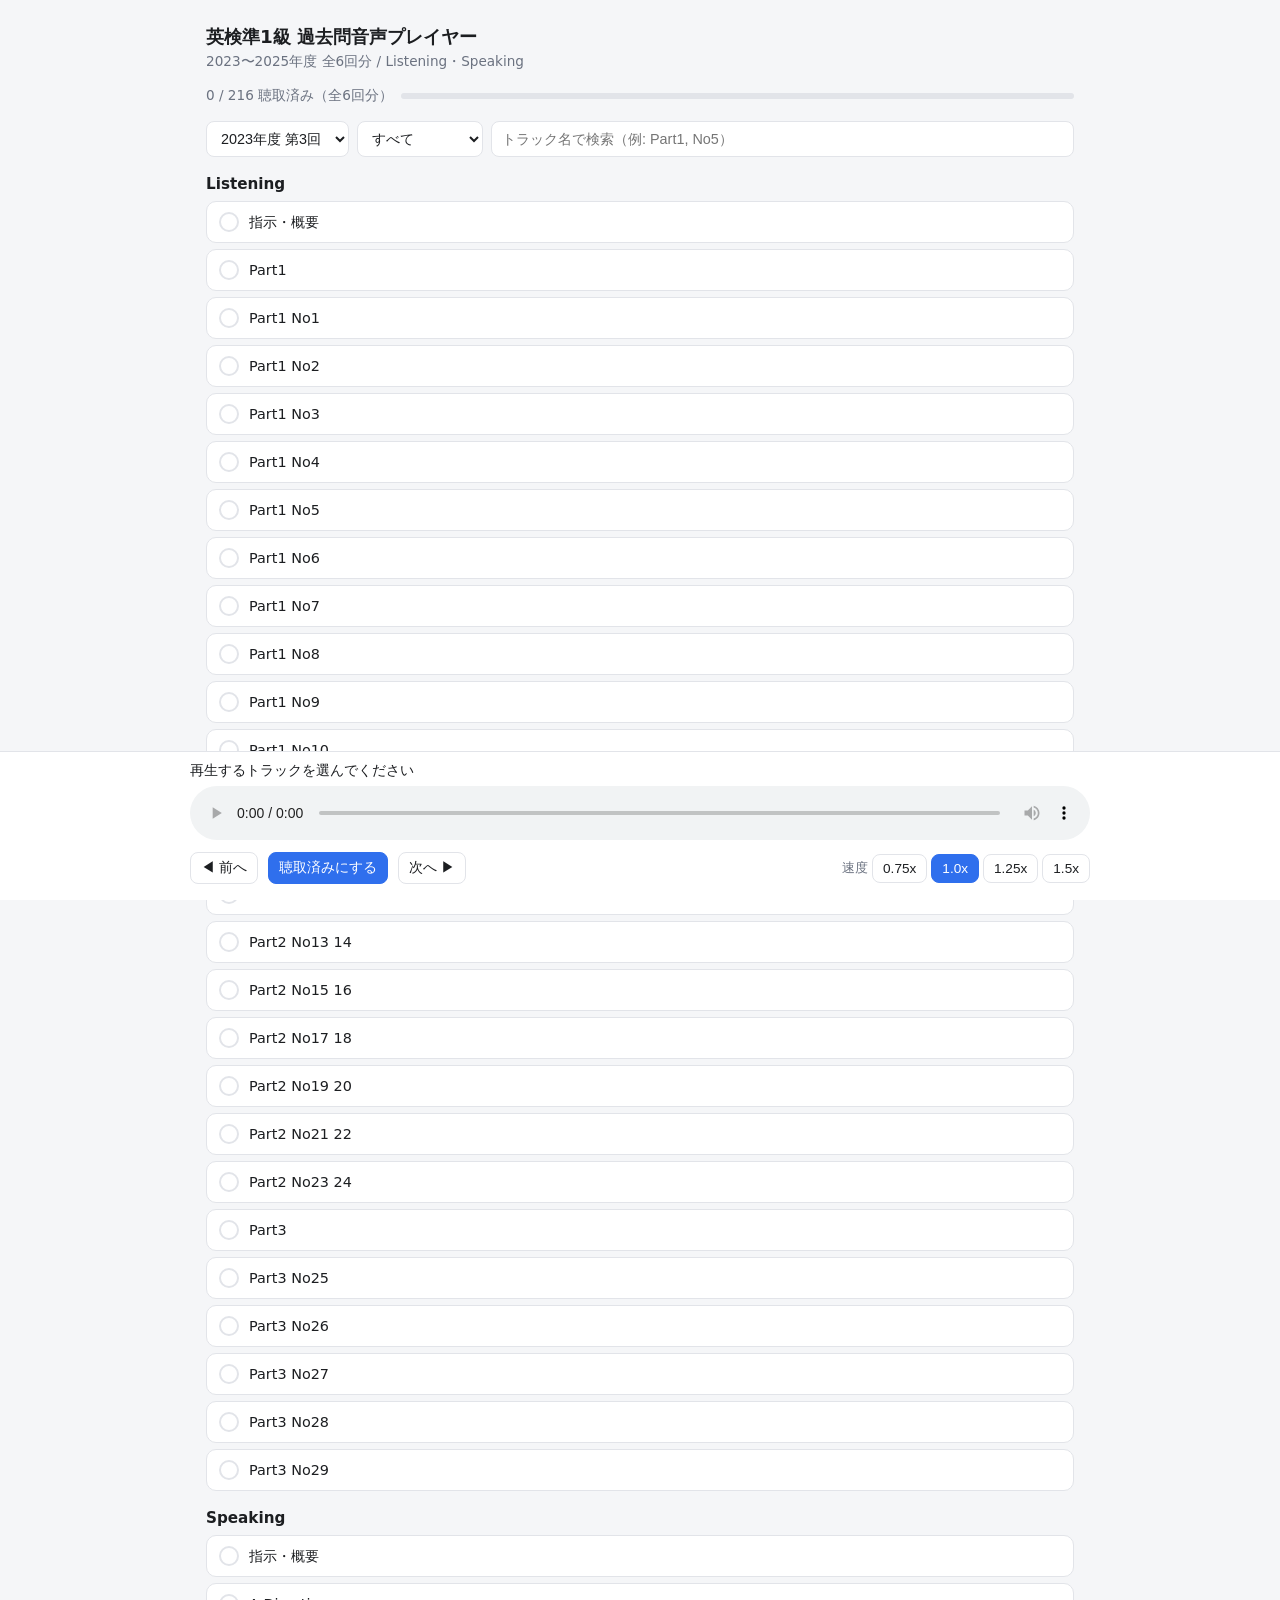
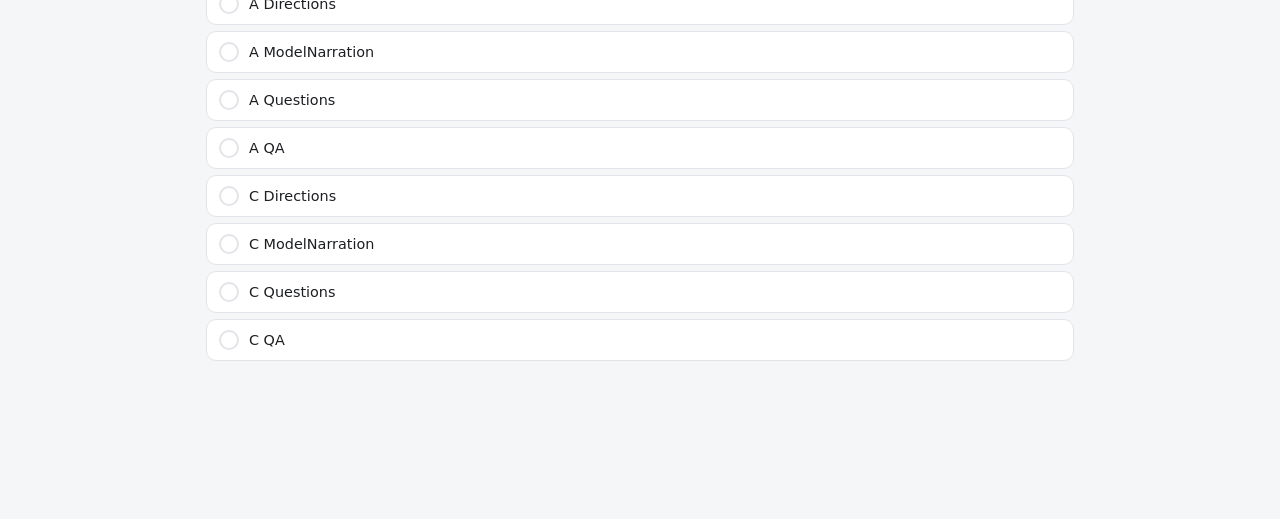
==== index.html @ 92bd64da "英検準1級 過去問音声プレイヤー（2023年度第3回〜2025年度第2回、全6回分）" ====
<!DOCTYPE html>
<html lang="ja">
<head>
<meta charset="UTF-8">
<meta name="viewport" content="width=device-width, initial-scale=1.0">
<meta name="robots" content="noindex, nofollow">
<title>英検準1級 過去問音声プレイヤー</title>
<style>
  :root {
    color-scheme: light dark;
    --bg: #f5f6f8;
    --panel: #ffffff;
    --text: #1c1e21;
    --muted: #6b7280;
    --border: #e2e4e9;
    --accent: #2f6fed;
    --accent-weak: #e8f0ff;
    --done: #17a34a;
    --done-weak: #e7f8ee;
  }
  @media (prefers-color-scheme: dark) {
    :root {
      --bg: #16181d;
      --panel: #1f2229;
      --text: #eceef1;
      --muted: #9aa0aa;
      --border: #2e323b;
      --accent: #6ea1ff;
      --accent-weak: #22314f;
      --done: #4ade80;
      --done-weak: #16351f;
    }
  }
  * { box-sizing: border-box; }
  body {
    margin: 0;
    font-family: "Hiragino Sans", "Yu Gothic", system-ui, sans-serif;
    background: var(--bg);
    color: var(--text);
  }
  .layout {
    max-width: 900px;
    margin: 0 auto;
    padding: 16px 16px 140px;
  }
  h1 {
    font-size: 1.15rem;
    margin: 8px 0 4px;
  }
  .sub {
    color: var(--muted);
    font-size: 0.85rem;
    margin-bottom: 16px;
  }
  .filters {
    display: flex;
    flex-wrap: wrap;
    gap: 8px;
    margin-bottom: 12px;
  }
  select, input[type="text"] {
    background: var(--panel);
    border: 1px solid var(--border);
    color: var(--text);
    border-radius: 8px;
    padding: 8px 10px;
    font-size: 0.9rem;
  }
  input[type="text"] {
    flex: 1;
    min-width: 160px;
  }
  .progress-summary {
    display: flex;
    align-items: center;
    gap: 8px;
    margin-bottom: 16px;
    font-size: 0.85rem;
    color: var(--muted);
  }
  .progress-bar-outer {
    flex: 1;
    height: 6px;
    border-radius: 3px;
    background: var(--border);
    overflow: hidden;
  }
  .progress-bar-inner {
    height: 100%;
    background: var(--done);
    width: 0%;
  }
  .section-group {
    margin-bottom: 18px;
  }
  .section-title {
    font-weight: 600;
    font-size: 0.95rem;
    margin: 18px 0 8px;
    color: var(--text);
  }
  ul.track-list {
    list-style: none;
    margin: 0;
    padding: 0;
    display: flex;
    flex-direction: column;
    gap: 6px;
  }
  li.track {
    display: flex;
    align-items: center;
    gap: 10px;
    background: var(--panel);
    border: 1px solid var(--border);
    border-radius: 10px;
    padding: 10px 12px;
    cursor: pointer;
  }
  li.track:hover {
    border-color: var(--accent);
  }
  li.track.active {
    background: var(--accent-weak);
    border-color: var(--accent);
  }
  .check {
    width: 20px;
    height: 20px;
    border-radius: 50%;
    border: 2px solid var(--border);
    flex: none;
    display: flex;
    align-items: center;
    justify-content: center;
    font-size: 12px;
  }
  li.track.done .check {
    background: var(--done-weak);
    border-color: var(--done);
    color: var(--done);
  }
  .track-info {
    flex: 1;
    min-width: 0;
  }
  .track-title {
    font-size: 0.9rem;
    white-space: nowrap;
    overflow: hidden;
    text-overflow: ellipsis;
  }
  .track-pos {
    font-size: 0.75rem;
    color: var(--muted);
    flex: none;
  }
  .player-bar {
    position: fixed;
    left: 0;
    right: 0;
    bottom: 0;
    background: var(--panel);
    border-top: 1px solid var(--border);
    padding: 10px 16px 16px;
  }
  .player-inner {
    max-width: 900px;
    margin: 0 auto;
  }
  .player-title {
    font-size: 0.85rem;
    margin-bottom: 6px;
    white-space: nowrap;
    overflow: hidden;
    text-overflow: ellipsis;
  }
  audio {
    width: 100%;
    margin-bottom: 8px;
  }
  .controls {
    display: flex;
    align-items: center;
    gap: 10px;
    flex-wrap: wrap;
  }
  .controls button {
    background: var(--panel);
    border: 1px solid var(--border);
    color: var(--text);
    border-radius: 8px;
    padding: 6px 10px;
    font-size: 0.85rem;
    cursor: pointer;
  }
  .controls button:hover {
    border-color: var(--accent);
  }
  .controls button.primary {
    background: var(--accent);
    color: #fff;
    border-color: var(--accent);
  }
  .speed-group {
    display: flex;
    align-items: center;
    gap: 4px;
    margin-left: auto;
  }
  .speed-group span {
    font-size: 0.8rem;
    color: var(--muted);
  }
  .speed-group button.active {
    background: var(--accent);
    color: #fff;
    border-color: var(--accent);
  }
  .empty {
    color: var(--muted);
    font-size: 0.85rem;
    padding: 20px 0;
    text-align: center;
  }
</style>
</head>
<body>
<div class="layout">
  <h1>英検準1級 過去問音声プレイヤー</h1>
  <div class="sub" id="subLine">2023〜2025年度 全6回分 / Listening・Speaking</div>

  <div class="progress-summary">
    <span id="progressText">0 / 0 聴取済み</span>
    <div class="progress-bar-outer"><div class="progress-bar-inner" id="progressBar"></div></div>
  </div>

  <div class="filters">
    <select id="roundFilter"></select>
    <select id="statusFilter">
      <option value="all">すべて</option>
      <option value="done">聴取済みのみ</option>
      <option value="notdone">未聴のみ</option>
    </select>
    <input type="text" id="searchBox" placeholder="トラック名で検索（例: Part1, No5）">
  </div>

  <div id="listContainer"></div>
</div>

<div class="player-bar">
  <div class="player-inner">
    <div class="player-title" id="nowPlayingTitle">再生するトラックを選んでください</div>
    <audio id="audioEl" controls></audio>
    <div class="controls">
      <button id="prevBtn">◀ 前へ</button>
      <button id="markDoneBtn" class="primary">聴取済みにする</button>
      <button id="nextBtn">次へ ▶</button>
      <div class="speed-group">
        <span>速度</span>
        <button data-speed="0.75">0.75x</button>
        <button data-speed="1.0" class="active">1.0x</button>
        <button data-speed="1.25">1.25x</button>
        <button data-speed="1.5">1.5x</button>
      </div>
    </div>
  </div>
</div>

<script>
const STORAGE_KEY = "eiken_junichikyu_kakomon_progress_v1";

function loadProgress() {
  try {
    return JSON.parse(localStorage.getItem(STORAGE_KEY)) || {};
  } catch (e) {
    return {};
  }
}
function saveProgress(progress) {
  localStorage.setItem(STORAGE_KEY, JSON.stringify(progress));
}

let roundsData = {};   // raw tracks.json
let allTracks = [];    // flattened { id, file, name, roundKey, roundLabel, sectionKey, sectionLabel }
let tracks = [];       // tracks belonging to the selected round (used for prev/next navigation)
let progress = loadProgress();
let currentIndex = -1; // index into `tracks`
let filtered = [];

const audioEl = document.getElementById("audioEl");
const nowPlayingTitle = document.getElementById("nowPlayingTitle");
const listContainer = document.getElementById("listContainer");
const roundFilter = document.getElementById("roundFilter");
const statusFilter = document.getElementById("statusFilter");
const searchBox = document.getElementById("searchBox");
const progressText = document.getElementById("progressText");
const progressBar = document.getElementById("progressBar");

function getEntry(id) {
  return progress[id] || { done: false, position: 0 };
}
function setEntry(id, patch) {
  progress[id] = { ...getEntry(id), ...patch };
  saveProgress(progress);
}

function buildRoundOptions() {
  const keys = Object.keys(roundsData);
  roundFilter.innerHTML = keys
    .map(k => `<option value="${k}">${roundsData[k].label}</option>`)
    .join("");
}

function tracksForRound(roundKey) {
  const round = roundsData[roundKey];
  if (!round) return [];
  const out = [];
  for (const section of round.sections) {
    for (const t of section.tracks) {
      out.push({
        id: t.file,
        file: t.file,
        name: t.name,
        roundKey,
        roundLabel: round.label,
        sectionKey: section.key,
        sectionLabel: section.label,
      });
    }
  }
  return out;
}

function applyFilters() {
  const roundKey = roundFilter.value;
  tracks = tracksForRound(roundKey);

  const status = statusFilter.value;
  const q = searchBox.value.trim().toLowerCase();

  filtered = tracks.filter(t => {
    const done = getEntry(t.id).done;
    if (status === "done" && !done) return false;
    if (status === "notdone" && done) return false;
    if (q) {
      const hay = (t.sectionLabel + " " + t.name).toLowerCase();
      if (!hay.includes(q)) return false;
    }
    return true;
  });

  currentIndex = -1;
  renderList();
}

function renderProgressSummary() {
  const doneCount = allTracks.filter(t => getEntry(t.id).done).length;
  progressText.textContent = `${doneCount} / ${allTracks.length} 聴取済み（全6回分）`;
  progressBar.style.width = allTracks.length ? `${(doneCount / allTracks.length) * 100}%` : "0%";
}

function renderList() {
  renderProgressSummary();
  listContainer.innerHTML = "";

  if (filtered.length === 0) {
    listContainer.innerHTML = '<div class="empty">条件に一致するトラックがありません</div>';
    return;
  }

  const bySection = {};
  for (const t of filtered) {
    (bySection[t.sectionKey] ??= { label: t.sectionLabel, items: [] }).items.push(t);
  }

  for (const sectionKey of Object.keys(bySection)) {
    const group = document.createElement("div");
    group.className = "section-group";

    const title = document.createElement("div");
    title.className = "section-title";
    title.textContent = bySection[sectionKey].label;
    group.appendChild(title);

    const ul = document.createElement("ul");
    ul.className = "track-list";

    for (const t of bySection[sectionKey].items) {
      const entry = getEntry(t.id);
      const activeId = currentIndex >= 0 ? tracks[currentIndex]?.id : null;
      const li = document.createElement("li");
      li.className = "track" + (entry.done ? " done" : "") + (activeId === t.id ? " active" : "");

      const check = document.createElement("div");
      check.className = "check";
      check.textContent = entry.done ? "✓" : "";
      check.title = "クリックで聴取済み/未聴を切り替え";
      check.addEventListener("click", (e) => {
        e.stopPropagation();
        setEntry(t.id, { done: !entry.done });
        applyFilters();
      });

      const info = document.createElement("div");
      info.className = "track-info";
      const titleDiv = document.createElement("div");
      titleDiv.className = "track-title";
      titleDiv.textContent = t.name;
      info.appendChild(titleDiv);

      const posDiv = document.createElement("div");
      posDiv.className = "track-pos";
      posDiv.textContent = entry.position > 0 ? formatTime(entry.position) + "〜" : "";

      li.appendChild(check);
      li.appendChild(info);
      li.appendChild(posDiv);

      li.addEventListener("click", () => playTrackById(t.id));

      ul.appendChild(li);
    }

    group.appendChild(ul);
    listContainer.appendChild(group);
  }
}

function formatTime(sec) {
  sec = Math.floor(sec);
  const m = Math.floor(sec / 60);
  const s = sec % 60;
  return `${m}:${String(s).padStart(2, "0")}`;
}

function playTrackById(id) {
  const idx = tracks.findIndex(t => t.id === id);
  if (idx === -1) return;
  playTrackByIndex(idx);
}

function playTrackByIndex(idx) {
  if (idx < 0 || idx >= tracks.length) return;
  currentIndex = idx;
  const t = tracks[idx];
  const entry = getEntry(t.id);

  audioEl.src = t.file;
  nowPlayingTitle.textContent = `${t.sectionLabel} — ${t.name}`;

  audioEl.addEventListener("loadedmetadata", function onLoaded() {
    if (entry.position && entry.position < audioEl.duration - 2) {
      audioEl.currentTime = entry.position;
    }
    audioEl.removeEventListener("loadedmetadata", onLoaded);
  });

  audioEl.play().catch(() => {});
  renderList();
}

let saveTimer = null;
audioEl.addEventListener("timeupdate", () => {
  if (currentIndex === -1) return;
  const t = tracks[currentIndex];
  clearTimeout(saveTimer);
  saveTimer = setTimeout(() => {
    setEntry(t.id, { position: audioEl.currentTime });
  }, 500);
});

audioEl.addEventListener("ended", () => {
  if (currentIndex === -1) return;
  const t = tracks[currentIndex];
  setEntry(t.id, { done: true, position: 0 });
  renderList();
});

document.getElementById("markDoneBtn").addEventListener("click", () => {
  if (currentIndex === -1) return;
  const t = tracks[currentIndex];
  const entry = getEntry(t.id);
  setEntry(t.id, { done: !entry.done });
  renderList();
});

document.getElementById("prevBtn").addEventListener("click", () => {
  if (filtered.length === 0 || currentIndex === -1) return;
  const posInFiltered = filtered.findIndex(t => t.id === tracks[currentIndex].id);
  if (posInFiltered > 0) playTrackById(filtered[posInFiltered - 1].id);
});
document.getElementById("nextBtn").addEventListener("click", () => {
  if (filtered.length === 0) return;
  if (currentIndex === -1) { playTrackById(filtered[0].id); return; }
  const posInFiltered = filtered.findIndex(t => t.id === tracks[currentIndex].id);
  if (posInFiltered >= 0 && posInFiltered < filtered.length - 1) {
    playTrackById(filtered[posInFiltered + 1].id);
  }
});

document.querySelectorAll(".speed-group button").forEach(btn => {
  btn.addEventListener("click", () => {
    audioEl.playbackRate = parseFloat(btn.dataset.speed);
    document.querySelectorAll(".speed-group button").forEach(b => b.classList.toggle("active", b === btn));
  });
});

roundFilter.addEventListener("change", applyFilters);
statusFilter.addEventListener("change", applyFilters);
searchBox.addEventListener("input", applyFilters);

fetch("tracks.json")
  .then(res => res.json())
  .then(data => {
    roundsData = data;
    allTracks = Object.keys(roundsData).flatMap(k => tracksForRound(k));
    buildRoundOptions();
    applyFilters();
  })
  .catch(err => {
    listContainer.innerHTML = '<div class="empty">tracks.json の読み込みに失敗しました。ローカルサーバー経由で開いてください（file:// 直接だと動きません）。</div>';
    console.error(err);
  });
</script>
</body>
</html>
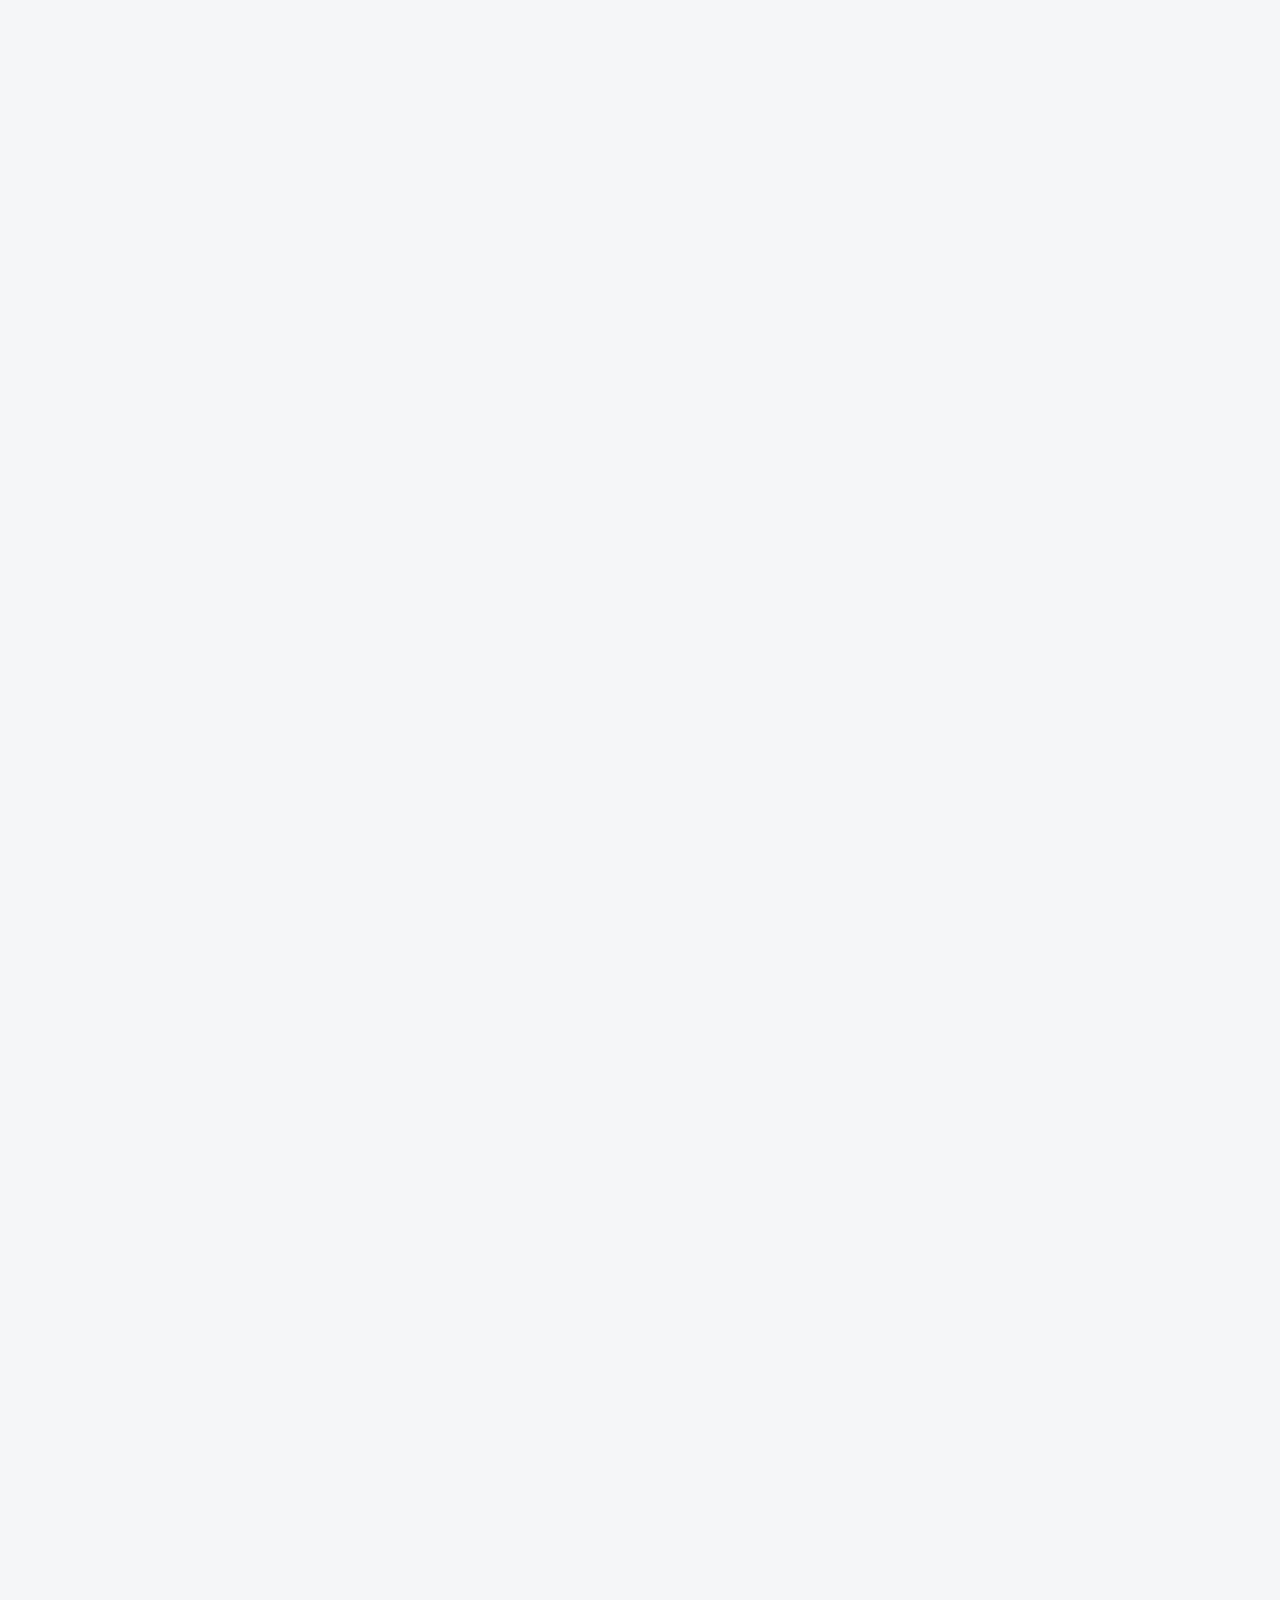
==== commit 9229d3d7: "アクセスゲートを適用 Co-Authored-By: Claude Sonnet 5 <noreply@anthropic.com>" ====
--- a/index.html
+++ b/index.html
@@ -4,6 +4,8 @@
 <meta charset="UTF-8">
 <meta name="viewport" content="width=device-width, initial-scale=1.0">
 <meta name="robots" content="noindex, nofollow">
+<style>html{visibility:hidden}</style>
+<script src="https://my-portal-ryu.netlify.app/access-gate.js"></script>
 <title>英検準1級 過去問音声プレイヤー</title>
 <style>
   :root {
@@ -475,6 +477,11 @@
   const t = tracks[currentIndex];
   setEntry(t.id, { done: true, position: 0 });
   renderList();
+
+  const posInFiltered = filtered.findIndex(x => x.id === t.id);
+  if (posInFiltered >= 0 && posInFiltered < filtered.length - 1) {
+    playTrackById(filtered[posInFiltered + 1].id);
+  }
 });
 
 document.getElementById("markDoneBtn").addEventListener("click", () => {
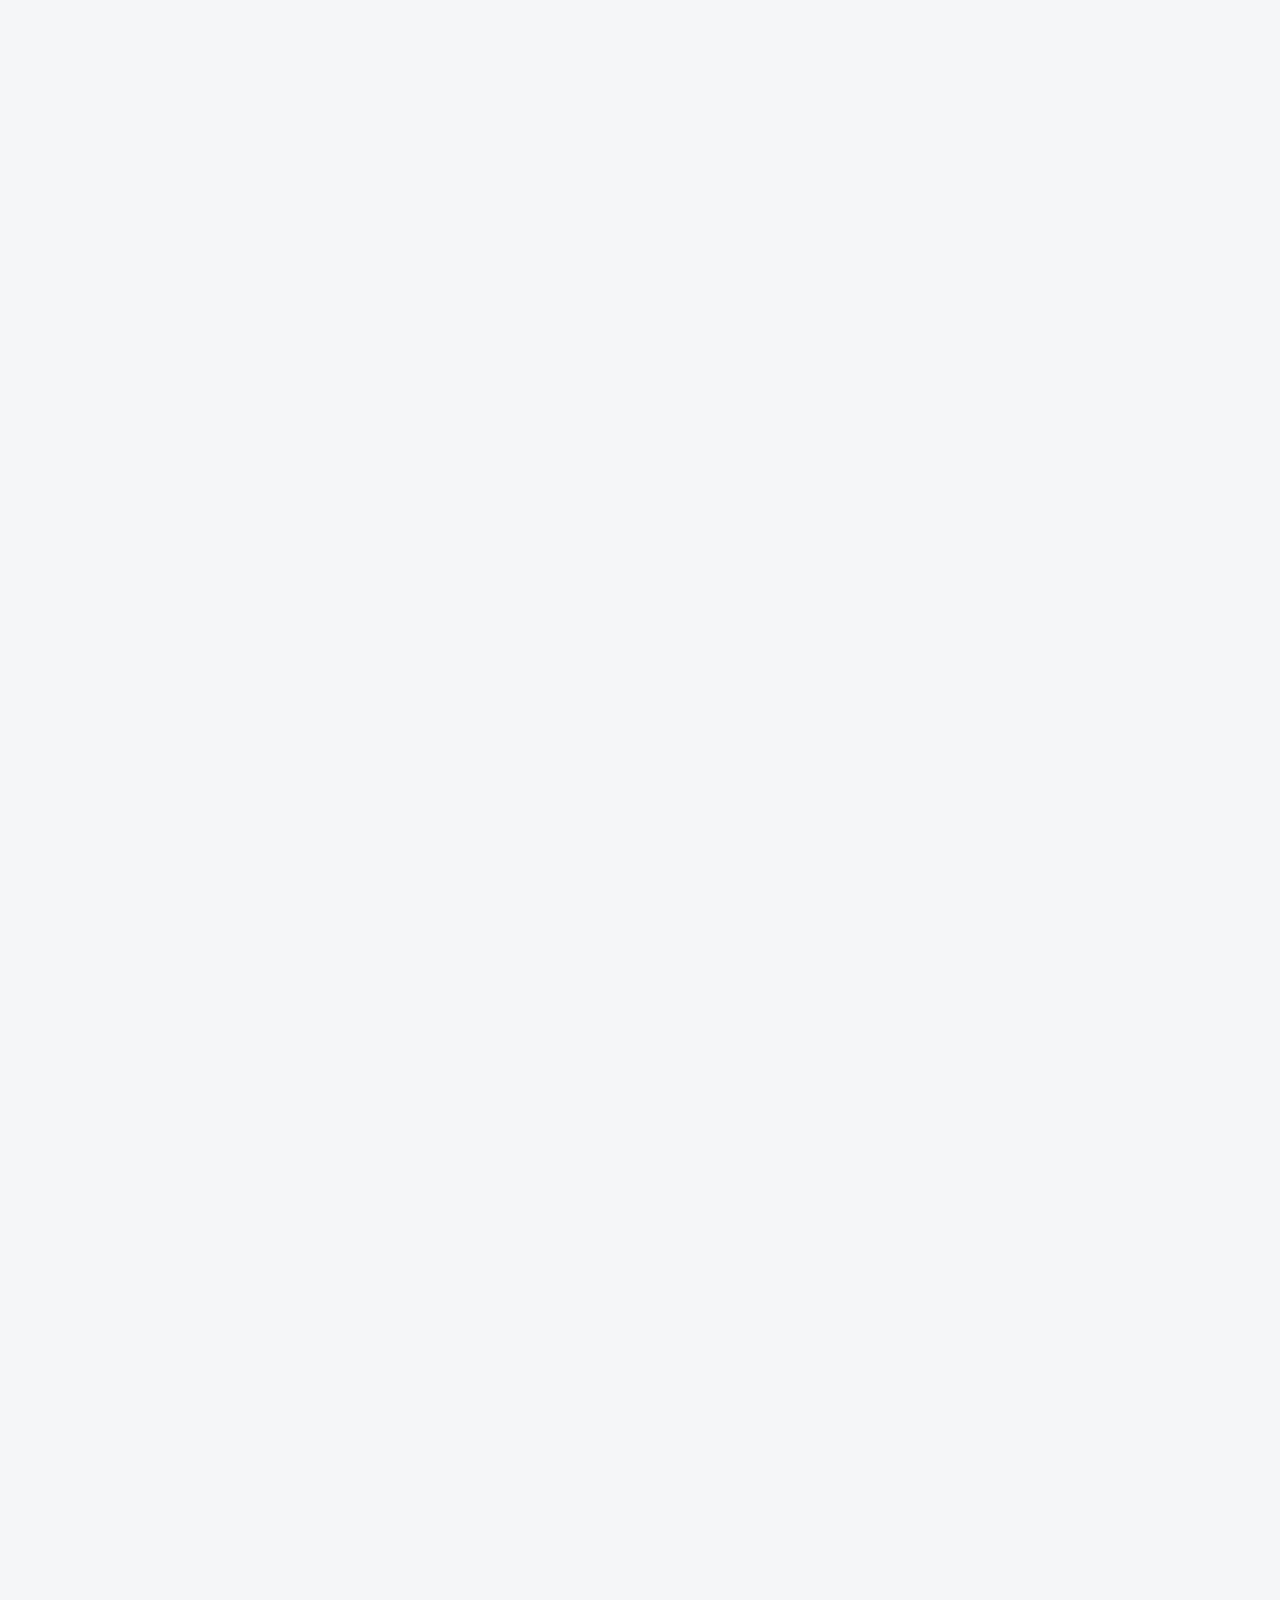
==== commit 8f1c8d32: "リスニング マークシート機能を追加 音声を聞きながら選択肢をマーク・自己採点できる listening-marksheet.html を追加。 tracks.json と同じデータを file:// " ====
--- a/index.html
+++ b/index.html
@@ -231,6 +231,7 @@
 <div class="layout">
   <h1>英検準1級 過去問音声プレイヤー</h1>
   <div class="sub" id="subLine">2023〜2025年度 全6回分 / Listening・Speaking</div>
+  <div style="text-align:center;margin-bottom:10px;"><a href="listening-marksheet.html" style="color:#2f6fed;font-size:13px;">&#9654; マークシート形式で解答・自己採点する</a></div>
 
   <div class="progress-summary">
     <span id="progressText">0 / 0 聴取済み</span>
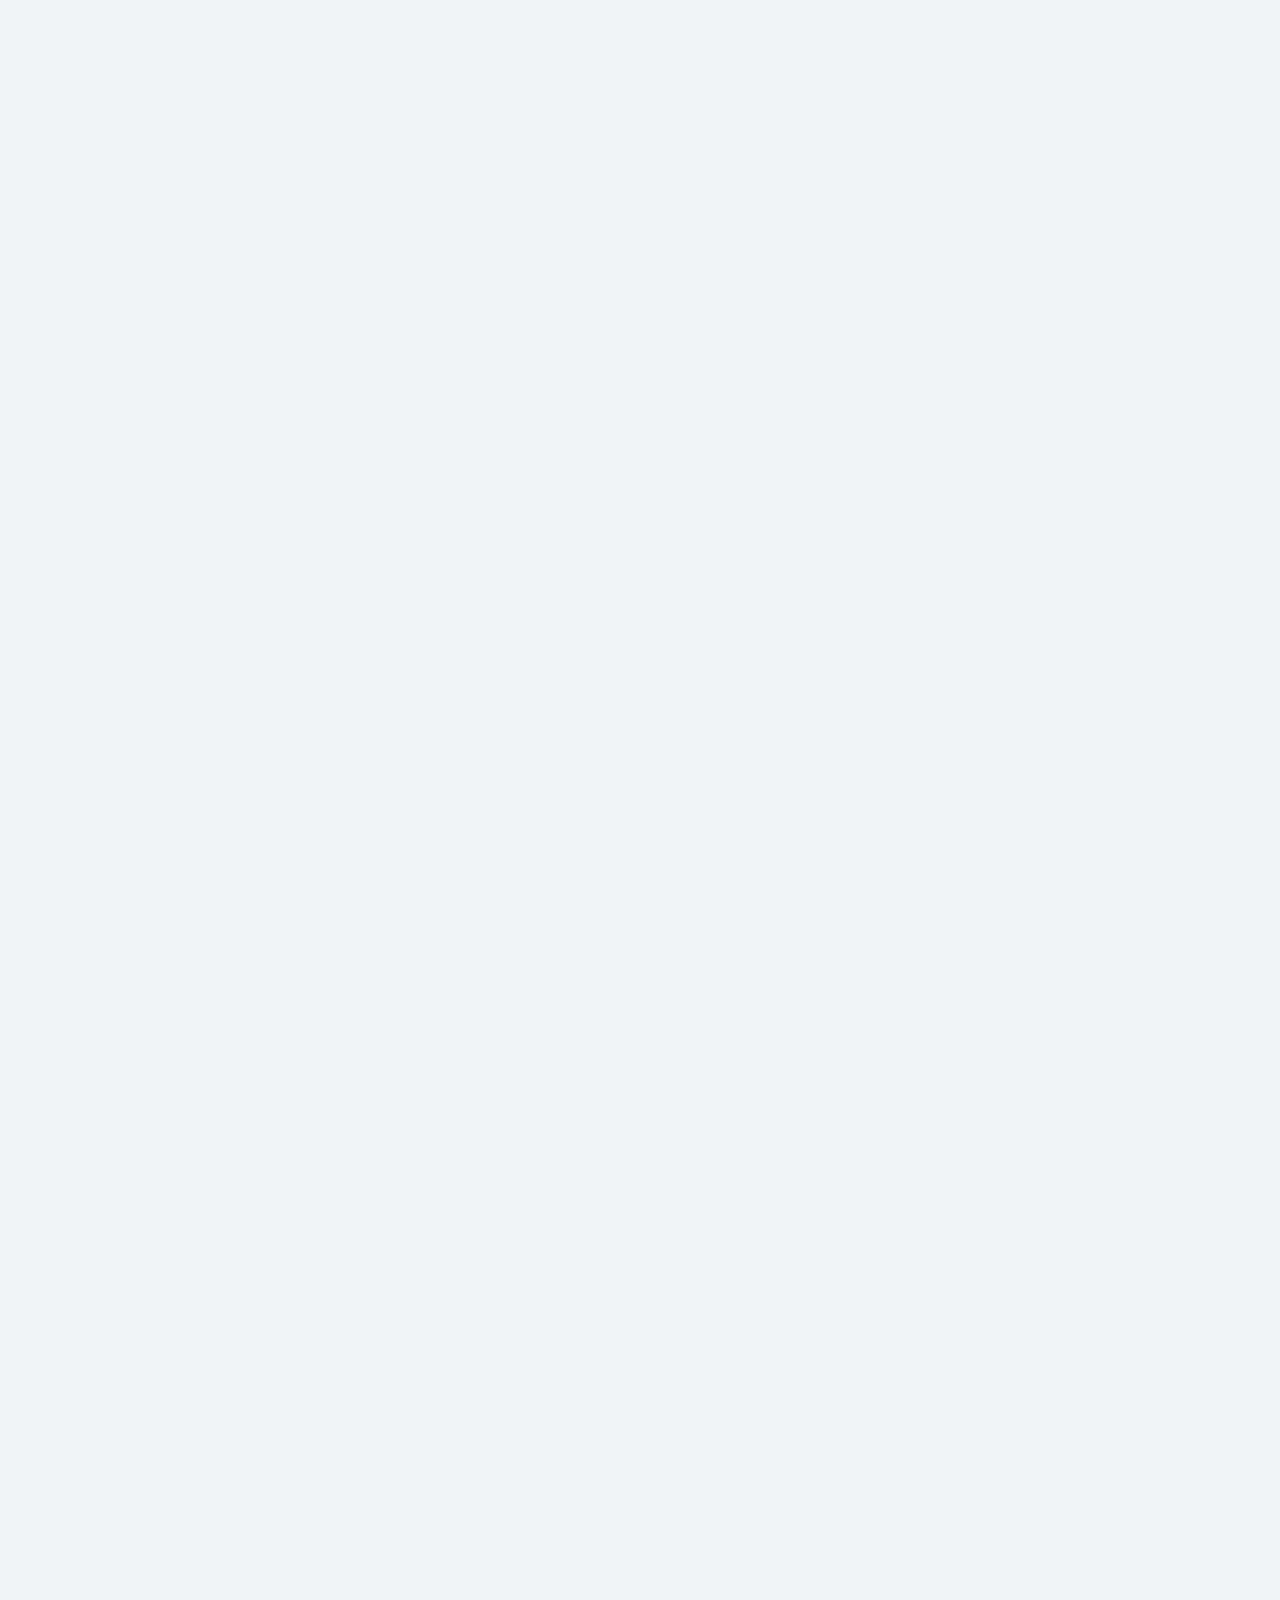
==== commit 44e0992d: "見た目をポータルにそろえる（theme.css・ダーク） Co-Authored-By: Claude Opus 5.5 <noreply@anthropic.com> Claude-Session:" ====
--- a/index.html
+++ b/index.html
@@ -2,6 +2,11 @@
 <html lang="ja">
 <head>
 <meta charset="UTF-8">
+<meta name="color-scheme" content="light dark">
+<meta name="theme-color" content="#02060b" media="(prefers-color-scheme: dark)">
+<meta name="theme-color" content="#f2f5f8" media="(prefers-color-scheme: light)">
+<link rel="stylesheet" href="https://roadto-univ.pages.dev/theme.css">
+<style id="pt-first">html{background:#f2f5f8}@media (prefers-color-scheme: dark){html{background:#02060b}}</style>
 <meta name="viewport" content="width=device-width, initial-scale=1.0">
 <meta name="robots" content="noindex, nofollow">
 <style>html{visibility:hidden}</style>
@@ -226,12 +231,39 @@
     text-align: center;
   }
 </style>
+<style id="pt-align">
+.layout a { color: var(--pt-hud); }
+/* ポータルにそろえる（2026-10-20 Fort様「ポータルからデザインをかけ離れすぎないように」）。色は theme.css の --pt-* */
+/* 入力欄・ボタン・タブの共通の形（ポータルの線と角を落としたボタン） */
+input[type=text], input[type=number], input[type=time], input[type=date], input[type=search], select, textarea { background: var(--pt-bg2); color: var(--pt-text); border: 1px solid var(--pt-line2); border-radius: 0; }
+input:focus, select:focus, textarea:focus { outline: 1px solid var(--pt-hud); outline-offset: 0; border-color: var(--pt-hud); }
+select option { background: var(--pt-panel); color: var(--pt-text); }
+
+:root { --bg: var(--pt-bg); --panel: var(--pt-panel); --text: var(--pt-text); --muted: var(--pt-text2); --border: var(--pt-line2);
+  --accent: var(--pt-hud); --accent-weak: var(--pt-hud-weak); --done: var(--pt-ok); --done-weak: var(--pt-ok-weak); }
+body { font-family: var(--pt-jp); }
+.layout { padding-top: 0; }
+h1.pt-title { font-size: 1.15rem; margin-top: 4px; }
+.mode-tabs { gap: 2px; }
+.mode-tabs button { border: 0; border-radius: 0; background: var(--pt-hud-weak); color: var(--pt-text2); font-weight: 700; font-family: var(--pt-hudfont), var(--pt-jp); clip-path: polygon(10px 0, 100% 0, calc(100% - 10px) 100%, 0 100%); margin-right: -4px; }
+.mode-tabs button.active { background: var(--pt-hud); color: var(--pt-on-hud); }
+li.track { border-radius: 0; }
+li.track.active { box-shadow: inset 2px 0 0 var(--pt-hud); }
+.volume-title, .section-title, .chapter-title { color: var(--pt-amber); font-family: var(--pt-hudfont), var(--pt-jp); letter-spacing: .08em; }
+.track-pos, .progress-summary { font-family: var(--pt-hudfont), var(--pt-jp); }
+.progress-bar-outer { height: 3px; border-radius: 0; background: var(--pt-line); }
+.progress-bar-inner { background: var(--pt-hud); box-shadow: var(--pt-glow); border-radius: 0; }
+.player-bar { border-top: 1px solid var(--pt-line2); box-shadow: 0 -10px 30px -12px rgba(0,0,0,.6); }
+.controls button, .speed-group button, .sync-btn { border-radius: 0; clip-path: var(--pt-cut); }
+.controls button.primary, .speed-group button.active-speed { background: var(--pt-hud); border-color: var(--pt-hud); color: var(--pt-on-hud); }
+</style>
 </head>
-<body>
+<body class="pt-bg">
 <div class="layout">
-  <h1>英検準1級 過去問音声プレイヤー</h1>
+<header class="pt-top"><a class="pt-brand" href="https://roadto-univ.pages.dev/" title="ポータルに戻る"><i></i>FORT_DEX</a><span class="pt-where">英検</span></header>
+  <h1 class="pt-title">英検準1級 過去問音声プレイヤー</h1>
   <div class="sub" id="subLine">2023〜2025年度 全6回分 / Listening・Speaking</div>
-  <div style="text-align:center;margin-bottom:10px;"><a href="listening-marksheet.html" style="color:#2f6fed;font-size:13px;">&#9654; マークシート形式で解答・自己採点する</a></div>
+  <div style="text-align:center;margin-bottom:10px;"><a href="https://eiken-marksheet.pages.dev/準1級/kakomon.html" style="color:#2f6fed;font-size:13px;">&#9654; マークシート演習（筆記・リスニング・Writing）はこちら</a></div>
 
   <div class="progress-summary">
     <span id="progressText">0 / 0 聴取済み</span>
@@ -531,5 +563,7 @@
     console.error(err);
   });
 </script>
+<!-- 滞在時間ログ（2026-10-12 Fort様「何分やったか分かるように」。原本 claude-workspace/tools/timelog/timelog.js） -->
+<script src="timelog.js" data-app="eiken-pre1-kakomon"></script>
 </body>
 </html>
